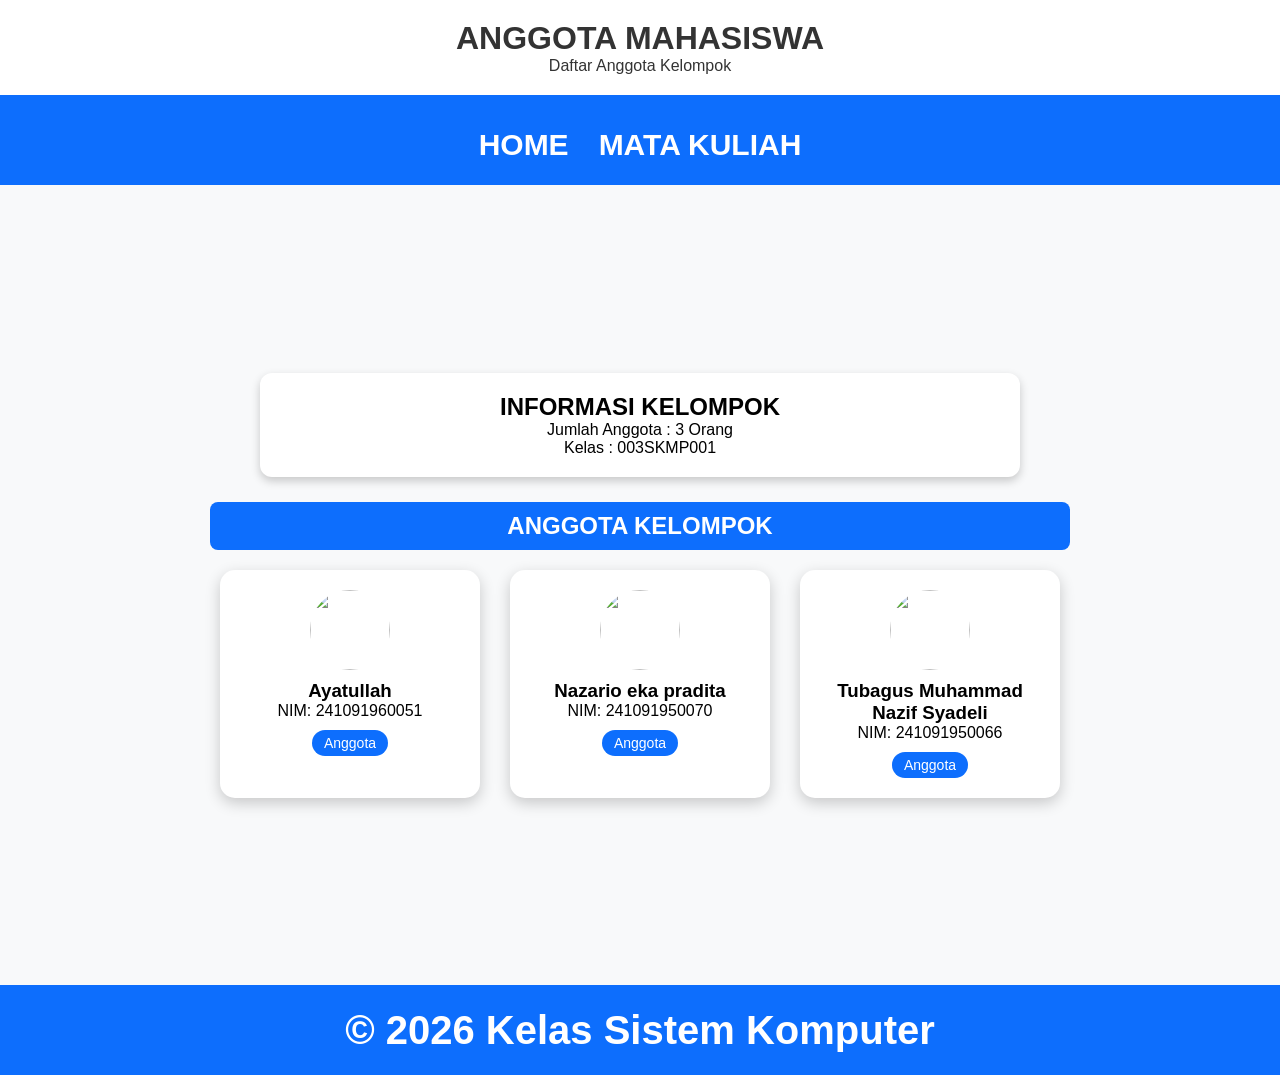
==== about.html @ 833d8615 "Add files via upload" ====
<html>
<head>
    <title>ANGGOTA MAHASISWA</title>
    <link rel="stylesheet" href="style.css" />
</head>

<body>

<div class="container">

    <!-- HEADER -->
    <div class="header">
        <h1>ANGGOTA MAHASISWA</h1>
        <p>Daftar Anggota Kelompok</p>
    </div>

    <!-- NAVBAR -->
    <div class="container-navbar">
        <ul class="ul-navbar">

            <li class="li-navbar">
                <a href="index.html" class="a-navbar">
                    HOME
                </a>
            </li>

            <li class="li-navbar">
                <a href="mk.html" class="a-navbar">
                    MATA KULIAH
                </a>
            </li>

        </ul>
    </div>

    <!-- CONTENT -->
    <div class="container-content">

        <!-- INFO KELAS -->
        <div class="info-card">
            <h2>INFORMASI KELOMPOK</h2>
            <p>Jumlah Anggota : 3 Orang</p>
            <p>Kelas : 003SKMP001</p>
        </div>

        <!-- JUDUL -->
        <h2 class="judul-tabel">
            ANGGOTA KELOMPOK
        </h2>

        <!-- CARD MAHASISWA -->
        <div class="card-container">

            <!-- ANGGOTA 1 -->
            <div class="card-mahasiswa">
                <img src="user.png" class="foto-mahasiswa">

                <h3>Ayatullah</h3>

                <p>NIM: 241091960051</p>

                <span class="badge">Anggota</span>
            </div>

            <!-- ANGGOTA 2 -->
            <div class="card-mahasiswa">
                <img src="user.png" class="foto-mahasiswa">

                <h3>Nazario eka pradita</h3>

                <p>NIM: 241091950070</p>

                <span class="badge">Anggota</span>
            </div>

            <!-- ANGGOTA 3 -->
            <div class="card-mahasiswa">
                <img src="user.png" class="foto-mahasiswa">

                <h3>Tubagus Muhammad Nazif Syadeli</h3>

                <p>NIM: 241091950066</p>

                <span class="badge">Anggota</span>
            </div>

        </div>

    </div>

    <!-- FOOTER -->
    <div class="container-footer">
        <h3 class="h1-footer">© 2026 Kelas Sistem Komputer</h3>
    </div>

</div>

</body>
</html>
---- style.css ----
*,
html{
    margin: 0;
    padding: 0;
}

/* HEADER */
.header {
    background-color: white;
    padding: 15px;
}

/* ISI HEADER */
.header-content {
    display: flex;
    align-items: center;
    justify-content: center;
    gap: 20px;
}

/* LOGO */
.logo {
    width: 70px;
    height: 70px;
}

/* TEKS HEADER */
.header-text h1 {
    margin: 0;
    font-size: 26px;
}

.header-text p {
    margin: 0;
    color: #555;
}

body {
    font-family: Arial, Helvetica, sans-serif;
    background: linear-gradient(to right, #4facfe, #00f2fe);
}

.header {
    text-align: center;
    background-color: #ffffff;
    color: #333;
    padding: 20px;
}

.container { 
    width: 100%;
 }


.container-navbar {
    background-color: #0d6efd;
    width: 100%;
    height: 10vh;
}

.ul-navbar {
    display: flex;
    height: 100px;
    justify-content: center;
    align-items: center;
}

.li-navbar {
    list-style-type: none;
    font-size: 30px;
    padding: 10px;
    margin : 5px;
    color: white;
}

.li-navbar:hover{
    background-color: #0056ab;
    transition: .2s ease-in-out;
    transition-delay: .1s;
    border-radius: 10px;

}

.a-navbar {
    color:white;
    text-decoration: none;
    font-weight: 800;
}

.container-content {
    background-color: #f8f9fa;
    display: flex;
    flex-direction: column; /* ini yang bikin judul di atas tabel */
    align-items: center;    /* supaya semua di tengah */
    padding: 40px;
    justify-content: center;
    min-height: 80vh;
    text-align: center;
    padding: 40px;
}

.a-content {
    background-color: white;
    color :black;
    text-decoration: none;
    font-size:  30px;
    width: 720px;
    height: 480px;
    display: flex;
    flex-direction: column;
    justify-content: space-evenly;
    align-items: center;
    border-radius: 80px;
    box-shadow: 10px -9px 5px 0px rgba(0,0,0,0.75);
-webkit-box-shadow: 10px -9px 5px 0px rgba(0,0,0,0.75);
-moz-box-shadow: 10px -9px 5px 0px rgba(0,0,0,0.75);
}

.img-content {
    width: 50%;
    height: 50%;
}

.container-footer {
    height: 10vh;
    background-color: #0d6efd;
    display: flex;
    justify-content: center;
    align-items: center;
}

.h1-footer {
    font-size : 40px;
    color: white;
    
}

.judul-tabel {
    text-align: center;
    margin-bottom: 20px;
    color: white;
    font-size: 24px;
    background-color:#0d6efd;
    padding: 10px;
    border-radius: 8px;

    width: 70%;
    margin-left: auto;
    margin-right: auto;
}

.table-mahasiswa {
    margin-left: auto;
    margin-right: auto;
    margin-top: 20px;
    border-collapse: collapse;
    width: 100%;
    background-color: white;
    font-size: 14px;
    
}

.table-mahasiswa th {
    background-color: black;
    color: white;
    padding: 10px;
    border: 1px solid black;
}

.table-mahasiswa td {
    padding: 8px;
    border: 1px solid black;
}

.table-mahasiswa tr:hover {
    background-color: #f2f2f2;
}

.table-wrapper {
    width: 100%;
    overflow-x: auto;
}

.card-container {
    display: flex;
    justify-content: center;
    gap: 30px;
    flex-wrap: wrap;
}

.card-mahasiswa {
    background-color: white;
    width: 220px;
    padding: 20px;

    border-radius: 15px;

    text-align: center;

    box-shadow: 0px 5px 15px rgba(0,0,0,0.2);

    transition: 0.3s;
}

.card-mahasiswa:hover {
    transform: translateY(-8px);
}

.foto-mahasiswa {
    width: 80px;
    height: 80px;

    border-radius: 50%;

    margin-bottom: 10px;
}

.badge {
    display: inline-block;

    margin-top: 10px;

    background-color: #0d6efd;
    color: white;

    padding: 5px 12px;

    border-radius: 20px;

    font-size: 14px;
}

.info-card {
    background-color: white;
    padding: 20px;
    margin-bottom: 25px;

    border-radius: 12px;

    box-shadow: 0px 4px 10px rgba(0,0,0,0.2);

    text-align: center;

    width: 60%;
}
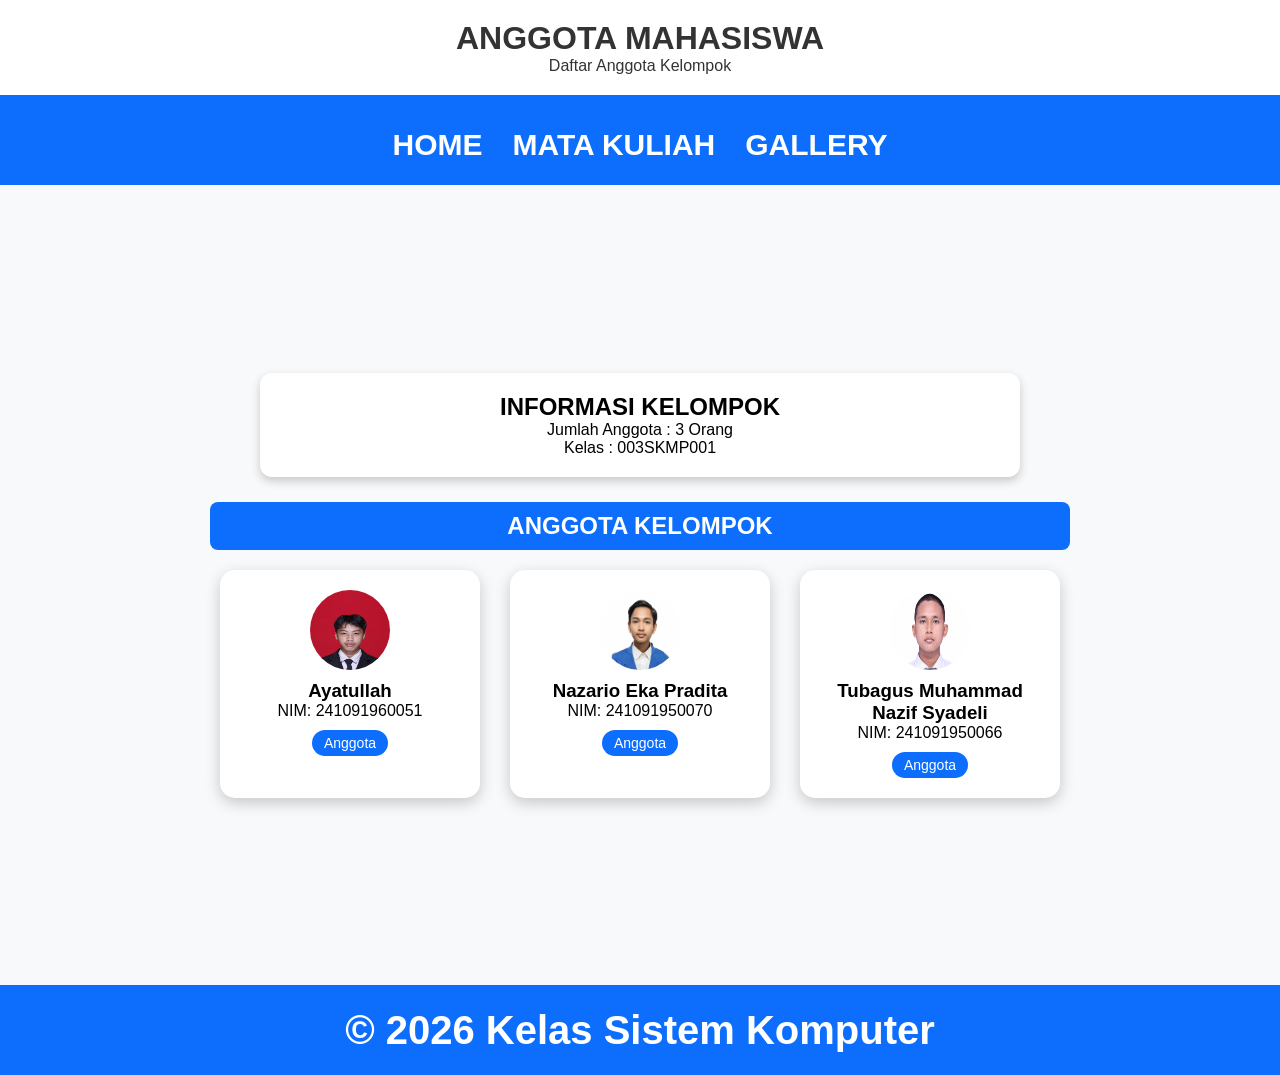
==== commit e4325ce8: "Add files via upload" ====
--- a/about.html
+++ b/about.html
@@ -30,6 +30,12 @@
                 </a>
             </li>
 
+            <li class="li-navbar">
+                <a href="gallery.html" class="a-navbar">
+                    GALLERY
+                </a>
+            </li>
+
         </ul>
     </div>
 
@@ -53,7 +59,7 @@
 
             <!-- ANGGOTA 1 -->
             <div class="card-mahasiswa">
-                <img src="user.png" class="foto-mahasiswa">
+                <img src="ay.jpeg" class="foto-mahasiswa">
 
                 <h3>Ayatullah</h3>
 
@@ -64,9 +70,9 @@
 
             <!-- ANGGOTA 2 -->
             <div class="card-mahasiswa">
-                <img src="user.png" class="foto-mahasiswa">
+                <img src="rio.PNG" class="foto-mahasiswa">
 
-                <h3>Nazario eka pradita</h3>
+                <h3>Nazario Eka Pradita</h3>
 
                 <p>NIM: 241091950070</p>
 
@@ -75,7 +81,7 @@
 
             <!-- ANGGOTA 3 -->
             <div class="card-mahasiswa">
-                <img src="user.png" class="foto-mahasiswa">
+                <img src="tb.jpeg" class="foto-mahasiswa">
 
                 <h3>Tubagus Muhammad Nazif Syadeli</h3>
 
--- a/style.css
+++ b/style.css
@@ -242,4 +242,52 @@
     text-align: center;
 
     width: 60%;
+}
+/* GALERI CONTAINER */
+.gallery-container {
+    display: flex;
+    justify-content: center;
+    gap: 30px;
+    flex-wrap: wrap;
+}
+
+/* CARD GALERI */
+.gallery-item {
+    background-color: white;
+    width: 250px;
+
+    border-radius: 12px;
+    overflow: hidden;
+
+    text-align: center;
+
+    box-shadow: 0px 5px 15px rgba(0,0,0,0.2);
+
+    transition: 0.3s;
+}
+
+/* GAMBAR */
+.gallery-item img {
+    width: 100%;
+    height: 180px;
+    object-fit: cover;
+}
+
+/* JUDUL SEMESTER */
+.judul-semester {
+    background-color: #0d6efd;
+    color: white;
+
+    padding: 10px;
+    margin: 0;
+}
+
+/* DESKRIPSI */
+.gallery-item p {
+    padding: 10px;
+}
+
+/* HOVER */
+.gallery-item:hover {
+    transform: translateY(-10px);
 }
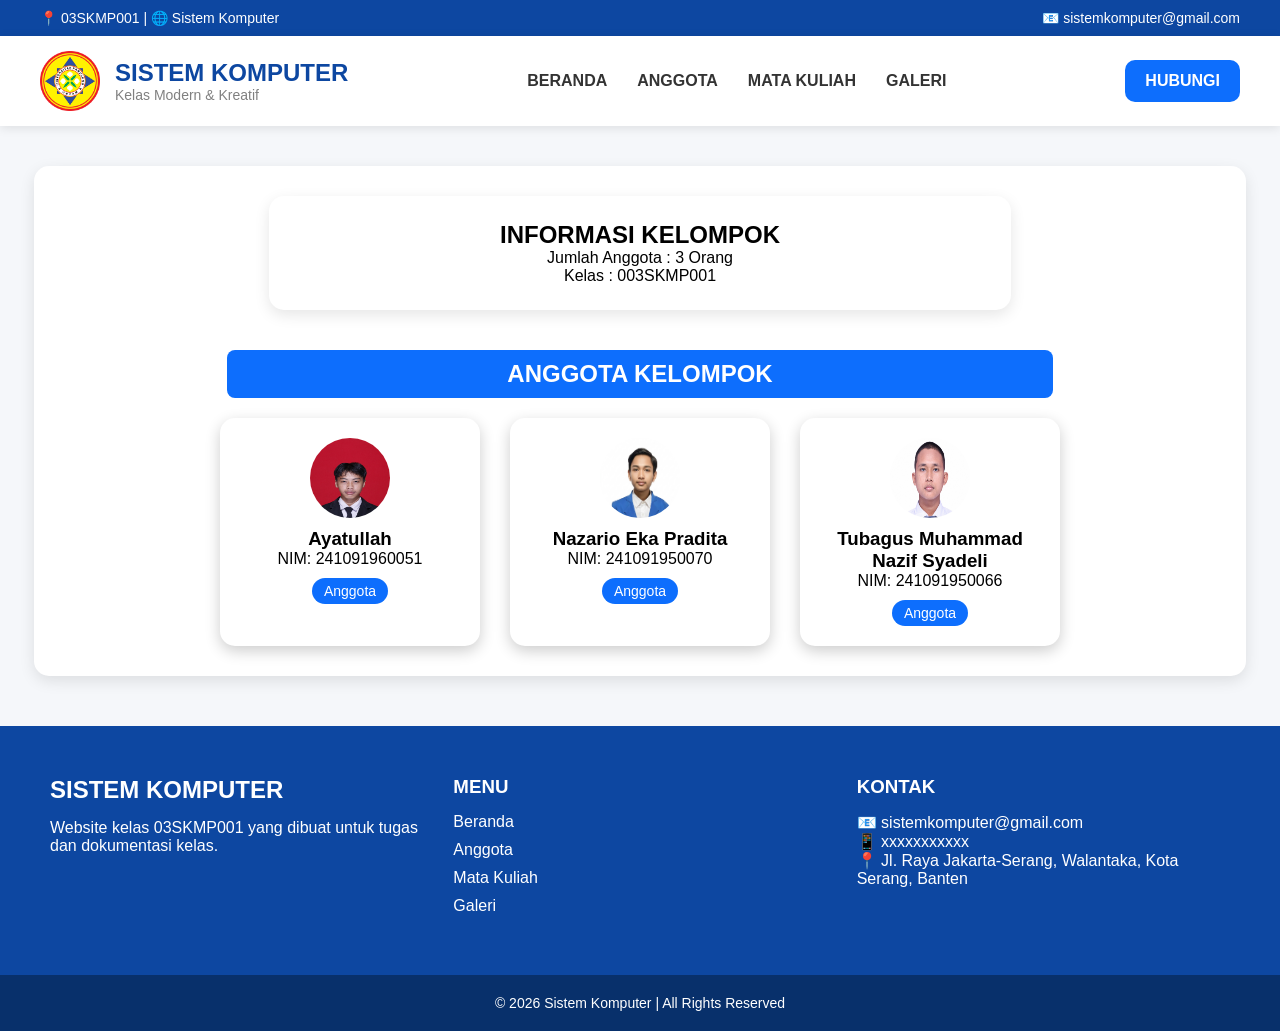
==== commit 5dce3c3b: "Add files via upload" ====
--- a/about.html
+++ b/about.html
@@ -8,39 +8,71 @@
 
 <div class="container">
 
-    <!-- HEADER -->
-    <div class="header">
-        <h1>ANGGOTA MAHASISWA</h1>
-        <p>Daftar Anggota Kelompok</p>
+   <!-- HEADER MODERN -->
+<div class="top-header">
+
+    <div class="top-header-kiri">
+
+        <p>
+            📍 03SKMP001 | 🌐 Sistem Komputer
+        </p>
+
     </div>
 
-    <!-- NAVBAR -->
-    <div class="container-navbar">
-        <ul class="ul-navbar">
+    <div class="top-header-kanan">
 
-            <li class="li-navbar">
-                <a href="index.html" class="a-navbar">
-                    HOME
-                </a>
-            </li>
+        <p>
+            📧 sistemkomputer@gmail.com
+        </p>
 
-            <li class="li-navbar">
-                <a href="mk.html" class="a-navbar">
-                    MATA KULIAH
-                </a>
-            </li>
-
-            <li class="li-navbar">
-                <a href="gallery.html" class="a-navbar">
-                    GALLERY
-                </a>
-            </li>
-
-        </ul>
     </div>
 
+</div>
+
+    <!-- NAVBAR MODERN -->
+<div class="navbar-modern">
+
+    <!-- LOGO -->
+    <div class="navbar-logo">
+
+        <img src="unpam.png" class="logo-navbar">
+
+        <div>
+            <h2>SISTEM KOMPUTER</h2>
+            <p>Kelas Modern & Kreatif</p>
+        </div>
+
+    </div>
+
+    <!-- MENU -->
+    <ul class="navbar-menu">
+
+        <li>
+            <a href="index.html">BERANDA</a>
+        </li>
+
+        <li>
+            <a href="about.html">ANGGOTA</a>
+        </li>
+
+        <li>
+            <a href="mk.html">MATA KULIAH</a>
+        </li>
+
+        <li>
+            <a href="gallery.html">GALERI</a>
+        </li>
+
+    </ul>
+
+    <!-- BUTTON -->
+    <a href="https://www.instagram.com/siskom001.25/" class="btn-navbar">
+        HUBUNGI
+    </a>
+
+</div>
     <!-- CONTENT -->
-    <div class="container-content">
+   <div class="content-box">
 
         <!-- INFO KELAS -->
         <div class="info-card">
@@ -94,9 +126,55 @@
 
     </div>
 
-    <!-- FOOTER -->
-    <div class="container-footer">
-        <h3 class="h1-footer">© 2026 Kelas Sistem Komputer</h3>
+<!-- FOOTER MODERN -->
+<div class="footer-modern">
+
+    <div class="footer-content">
+
+        <!-- KOLOM 1 -->
+        <div class="footer-section">
+
+            <h2>SISTEM KOMPUTER</h2>
+
+            <p>
+                Website kelas 03SKMP001
+                yang dibuat untuk tugas dan dokumentasi kelas.
+            </p>
+
+        </div>
+
+        <!-- KOLOM 2 -->
+        <div class="footer-section">
+
+            <h3>MENU</h3>
+
+            <a href="index.html">Beranda</a>
+            <a href="about.html">Anggota</a>
+            <a href="mk.html">Mata Kuliah</a>
+            <a href="gallery.html">Galeri</a>
+
+        </div>
+
+        <!-- KOLOM 3 -->
+        <div class="footer-section">
+
+            <h3>KONTAK</h3>
+
+            <p>📧 sistemkomputer@gmail.com</p>
+            <p>📱 xxxxxxxxxxx</p>
+            <p>📍 Jl. Raya Jakarta-Serang, Walantaka, Kota Serang, Banten</p>
+
+        </div>
+
+    </div>
+
+    <!-- COPYRIGHT -->
+    <div class="footer-bottom">
+
+        <p>
+            © 2026 Sistem Komputer | All Rights Reserved
+        </p>
+
     </div>
 
 </div>
--- a/style.css
+++ b/style.css
@@ -4,40 +4,15 @@
     padding: 0;
 }
 
-/* HEADER */
-.header {
-    background-color: white;
-    padding: 15px;
-}
-
-/* ISI HEADER */
-.header-content {
-    display: flex;
-    align-items: center;
-    justify-content: center;
-    gap: 20px;
-}
-
-/* LOGO */
-.logo {
-    width: 70px;
-    height: 70px;
-}
-
-/* TEKS HEADER */
-.header-text h1 {
+body {
+
+    font-family: Arial, Helvetica, sans-serif;
+
+    background-color: #f5f7fa;
+
     margin: 0;
-    font-size: 26px;
-}
-
-.header-text p {
-    margin: 0;
-    color: #555;
-}
-
-body {
-    font-family: Arial, Helvetica, sans-serif;
-    background: linear-gradient(to right, #4facfe, #00f2fe);
+
+    padding: 0;
 }
 
 .header {
@@ -60,9 +35,14 @@
 
 .ul-navbar {
     display: flex;
+
     height: 100px;
-    justify-content: center;
+
+    justify-content: flex-start;
+
     align-items: center;
+
+    padding-left: 30px;
 }
 
 .li-navbar {
@@ -121,20 +101,6 @@
     height: 50%;
 }
 
-.container-footer {
-    height: 10vh;
-    background-color: #0d6efd;
-    display: flex;
-    justify-content: center;
-    align-items: center;
-}
-
-.h1-footer {
-    font-size : 40px;
-    color: white;
-    
-}
-
 .judul-tabel {
     text-align: center;
     margin-bottom: 20px;
@@ -232,17 +198,20 @@
 
 .info-card {
     background-color: white;
-    padding: 20px;
-    margin-bottom: 25px;
-
-    border-radius: 12px;
-
-    box-shadow: 0px 4px 10px rgba(0,0,0,0.2);
-
-    text-align: center;
 
     width: 60%;
-}
+
+    margin: 0 auto 40px auto;
+
+    padding: 25px;
+
+    text-align: center;
+
+    border-radius: 15px;
+
+    box-shadow: 0px 5px 15px rgba(0,0,0,0.1);
+}
+
 /* GALERI CONTAINER */
 .gallery-container {
     display: flex;
@@ -252,7 +221,7 @@
 }
 
 /* CARD GALERI */
-.gallery-item {
+.gallery-card img {
     background-color: white;
     width: 250px;
 
@@ -290,4 +259,429 @@
 /* HOVER */
 .gallery-item:hover {
     transform: translateY(-10px);
+}
+
+/* HERO */
+.hero {
+    display: flex;
+
+    justify-content: space-between;
+
+    align-items: center;
+
+    padding: 50px;
+
+    background-color: #f8f9fa;
+
+    flex-wrap: wrap;
+}
+
+/* TEXT HERO */
+.hero-kiri {
+    width: 45%;
+}
+
+.hero-kiri h1 {
+    font-size: 45px;
+
+    color: #0d47a1;
+
+    margin-bottom: 20px;
+}
+
+.hero-kiri p {
+    font-size: 18px;
+
+    margin-bottom: 20px;
+}
+
+/* BUTTON */
+.btn-hero {
+    background-color: #0d6efd;
+
+    color: white;
+
+    padding: 12px 20px;
+
+    text-decoration: none;
+
+    border-radius: 8px;
+}
+
+/* GAMBAR */
+.hero-kanan {
+    width: 45%;
+}
+
+.img-hero {
+    width: 100%;
+
+    border-radius: 15px;
+}
+
+/* NAVBAR MODERN */
+.navbar-modern {
+
+    display: flex;
+
+    justify-content: space-between;
+
+    align-items: center;
+
+    padding: 15px 40px;
+
+    background-color: white;
+
+    box-shadow: 0px 2px 10px rgba(0,0,0,0.1);
+
+    position: sticky;
+
+    top: 0;
+
+    z-index: 1000;
+}
+
+/* LOGO */
+.navbar-logo {
+
+    display: flex;
+
+    align-items: center;
+
+    gap: 15px;
+}
+
+.logo-navbar {
+
+    width: 60px;
+
+    height: 60px;
+}
+
+.navbar-logo h2 {
+
+    margin: 0;
+
+    color: #0d47a1;
+}
+
+.navbar-logo p {
+
+    margin: 0;
+
+    color: gray;
+
+    font-size: 14px;
+}
+
+/* MENU */
+.navbar-menu {
+
+    display: flex;
+
+    gap: 30px;
+
+    list-style: none;
+}
+
+.navbar-menu a {
+
+    text-decoration: none;
+
+    color: #333;
+
+    font-weight: 600;
+
+    transition: 0.3s;
+}
+
+/* HOVER MENU */
+.navbar-menu a:hover {
+
+    color: #0d6efd;
+}
+
+/* BUTTON */
+.btn-navbar {
+
+    background-color: #0d6efd;
+
+    color: white;
+
+    text-decoration: none;
+
+    padding: 12px 20px;
+
+    border-radius: 10px;
+
+    font-weight: bold;
+
+    transition: 0.3s;
+}
+
+.btn-navbar:hover {
+
+    background-color: #084298;
+}
+
+@media (max-width: 768px) {
+
+    .navbar-modern {
+
+        flex-direction: column;
+
+        gap: 20px;
+    }
+
+    .navbar-menu {
+
+        flex-direction: column;
+
+        text-align: center;
+    }
+
+}
+
+/* ================= HEADER MODERN ================= */
+
+.top-header {
+
+    background-color: #0d47a1;
+
+    color: white;
+
+    padding: 10px 40px;
+
+    display: flex;
+
+    justify-content: space-between;
+
+    align-items: center;
+
+    font-size: 14px;
+}
+
+/* ================= FOOTER MODERN ================= */
+
+.footer-modern {
+
+    background-color: #0d47a1;
+
+    color: white;
+
+    margin-top: 50px;
+}
+
+/* ISI FOOTER */
+.footer-content {
+
+    display: grid;
+
+    grid-template-columns: repeat(auto-fit, minmax(250px, 1fr));
+
+    gap: 30px;
+
+    padding: 50px;
+}
+
+/* SECTION */
+.footer-section {
+
+    display: flex;
+
+    flex-direction: column;
+}
+
+/* JUDUL */
+.footer-section h2,
+.footer-section h3 {
+
+    margin-bottom: 15px;
+}
+
+/* LINK */
+.footer-section a {
+
+    text-decoration: none;
+
+    color: white;
+
+    margin-bottom: 10px;
+
+    transition: 0.3s;
+}
+
+/* HOVER LINK */
+.footer-section a:hover {
+
+    color: #90caf9;
+}
+
+/* COPYRIGHT */
+.footer-bottom {
+
+    text-align: center;
+
+    padding: 20px;
+
+    background-color: #08306b;
+
+    font-size: 14px;
+}
+
+@media (max-width: 768px) {
+
+    .top-header {
+
+        flex-direction: column;
+
+        gap: 10px;
+
+        text-align: center;
+    }
+
+    .footer-content {
+
+        text-align: center;
+    }
+
+}
+
+.content-box {
+
+    background-color: white;
+
+    padding: 30px;
+
+    border-radius: 15px;
+
+    box-shadow: 0px 5px 15px rgba(0,0,0,0.1);
+
+    width: 90%;
+
+    margin: 40px auto;
+}
+
+/* VIDEO GALERI */
+.video-gallery {
+
+    width: 100%;
+
+    border-radius: 15px;
+
+    margin-bottom: 15px;
+}
+
+/* ================= GALLERY ================= */
+
+.gallery-container {
+
+    display: grid;
+
+    grid-template-columns: repeat(auto-fit, minmax(280px, 1fr));
+
+    gap: 30px;
+
+    margin-top: 40px;
+}
+
+/* CARD */
+.gallery-card {
+
+    background-color: white;
+
+    border-radius: 20px;
+
+    overflow: hidden;
+
+    box-shadow: 0px 5px 15px rgba(0,0,0,0.1);
+
+    transition: 0.3s;
+
+    text-align: center;
+}
+
+/* HOVER */
+.gallery-card:hover {
+
+    transform: translateY(-10px);
+}
+
+/* GAMBAR */
+.gallery-img {
+
+    width: 100%;
+
+    height: 250px;
+
+    object-fit: cover;
+}
+
+/* VIDEO */
+.gallery-video {
+
+    width: 100%;
+
+    height: 250px;
+
+    object-fit: cover;
+}
+
+/* JUDUL */
+.gallery-card h3 {
+
+    padding: 20px;
+
+    font-size: 22px;
+
+    color: #0d47a1;
+}
+
+/* ================= VIDEO BESAR ================= */
+
+.video-card {
+
+    margin-top: 50px;
+
+    background-color: white;
+
+    padding: 20px;
+
+    border-radius: 20px;
+
+    box-shadow: 0px 5px 15px rgba(0,0,0,0.1);
+
+    text-align: center;
+}
+
+/* VIDEO */
+.video-besar {
+
+    width: 100%;
+
+    max-height: 600px;
+
+    border-radius: 15px;
+
+    object-fit: cover;
+}
+
+/* JUDUL VIDEO */
+.video-card h2 {
+
+    margin-top: 20px;
+
+    color: #0d47a1;
+
+    font-size: 32px;
+}
+
+/* DESKRIPSI */
+.video-card p {
+
+    color: #555;
+
+    margin-top: 10px;
+
+    font-size: 18px;
 }
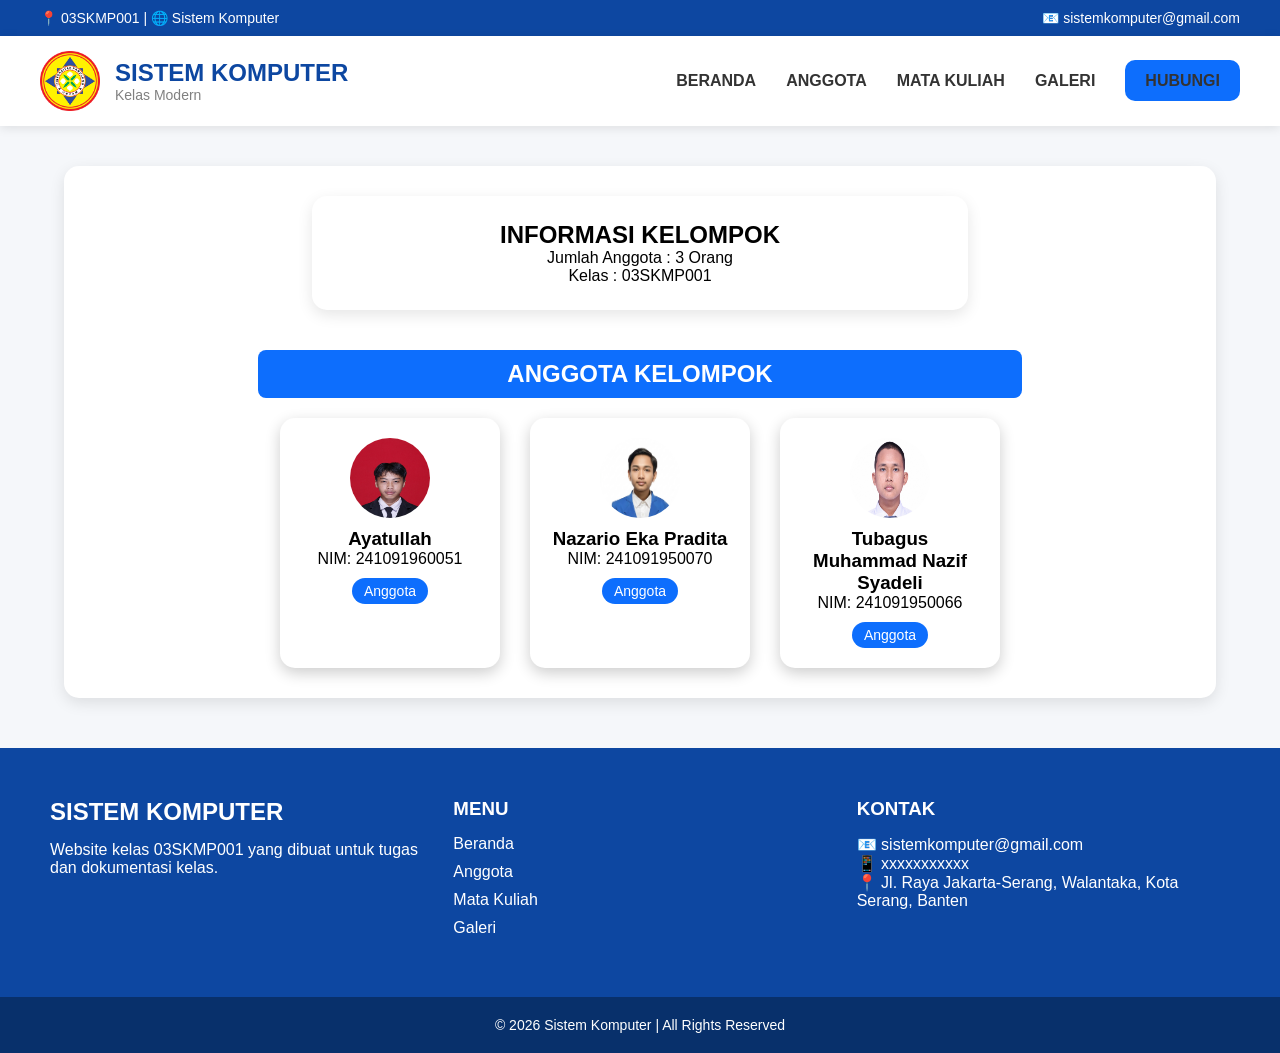
==== commit 08a96bb0: "Add files via upload" ====
--- a/about.html
+++ b/about.html
@@ -1,5 +1,6 @@
 <html>
 <head>
+    <meta name="viewport" content="width=device-width, initial-scale=1.0">
     <title>ANGGOTA MAHASISWA</title>
     <link rel="stylesheet" href="style.css" />
 </head>
@@ -29,7 +30,7 @@
 
 </div>
 
-    <!-- NAVBAR MODERN -->
+ <!-- -- NAVBAR MODERN -->
 <div class="navbar-modern">
 
     <!-- LOGO -->
@@ -39,36 +40,30 @@
 
         <div>
             <h2>SISTEM KOMPUTER</h2>
-            <p>Kelas Modern & Kreatif</p>
+            <p>Kelas Modern</p>
         </div>
 
     </div>
 
+    <!-- TOMBOL HAMBURGER -->
+    <div class="hamburger" onclick="toggleMenu()">
+        ☰
+    </div>
+
     <!-- MENU -->
-    <ul class="navbar-menu">
+    <ul class="navbar-menu" id="navbarMenu">
 
+        <li><a href="index.html">BERANDA</a></li>
+        <li><a href="about.html">ANGGOTA</a></li>
+        <li><a href="mk.html">MATA KULIAH</a></li>
+        <li><a href="gallery.html">GALERI</a></li>
         <li>
-            <a href="index.html">BERANDA</a>
-        </li>
-
-        <li>
-            <a href="about.html">ANGGOTA</a>
-        </li>
-
-        <li>
-            <a href="mk.html">MATA KULIAH</a>
-        </li>
-
-        <li>
-            <a href="gallery.html">GALERI</a>
+            <a href="https://www.instagram.com/siskom001.25/" class="btn-navbar">
+                HUBUNGI
+            </a>
         </li>
 
     </ul>
-
-    <!-- BUTTON -->
-    <a href="https://www.instagram.com/siskom001.25/" class="btn-navbar">
-        HUBUNGI
-    </a>
 
 </div>
     <!-- CONTENT -->
@@ -78,7 +73,7 @@
         <div class="info-card">
             <h2>INFORMASI KELOMPOK</h2>
             <p>Jumlah Anggota : 3 Orang</p>
-            <p>Kelas : 003SKMP001</p>
+            <p>Kelas : 03SKMP001</p>
         </div>
 
         <!-- JUDUL -->
@@ -179,5 +174,15 @@
 
 </div>
 
+<!-- JAVASCRIPT HAMBURGER -->
+<script>
+
+function toggleMenu() {
+    document.getElementById("navbarMenu").classList.toggle("active");
+}
+
+</script>
+
+
 </body>
 </html>
--- a/style.css
+++ b/style.css
@@ -1,17 +1,18 @@
-*,
-html{
+*{
     margin: 0;
     padding: 0;
+    box-sizing: border-box;
+}
+html, body{
+    width: 100%;
+    overflow-x: hidden;
 }
 
 body {
 
     font-family: Arial, Helvetica, sans-serif;
-
     background-color: #f5f7fa;
-
     margin: 0;
-
     padding: 0;
 }
 
@@ -30,7 +31,7 @@
 .container-navbar {
     background-color: #0d6efd;
     width: 100%;
-    height: 10vh;
+    height: auto;
 }
 
 .ul-navbar {
@@ -214,11 +215,14 @@
 
 /* GALERI CONTAINER */
 .gallery-container {
-    display: flex;
-    justify-content: center;
+
+    display: grid;
+
+    grid-template-columns: repeat(auto-fit, minmax(280px, 1fr));
+
     gap: 30px;
-    flex-wrap: wrap;
-}
+}
+
 
 /* CARD GALERI */
 .gallery-card img {
@@ -264,15 +268,10 @@
 /* HERO */
 .hero {
     display: flex;
-
     justify-content: space-between;
-
     align-items: center;
-
     padding: 50px;
-
     background-color: #f8f9fa;
-
     flex-wrap: wrap;
 }
 
@@ -282,7 +281,7 @@
 }
 
 .hero-kiri h1 {
-    font-size: 45px;
+    font-size: clamp(32px, 6vw, 45px);
 
     color: #0d47a1;
 
@@ -464,11 +463,8 @@
 /* ================= FOOTER MODERN ================= */
 
 .footer-modern {
-
     background-color: #0d47a1;
-
     color: white;
-
     margin-top: 50px;
 }
 
@@ -596,9 +592,9 @@
 
     box-shadow: 0px 5px 15px rgba(0,0,0,0.1);
 
+    text-align: center;
+
     transition: 0.3s;
-
-    text-align: center;
 }
 
 /* HOVER */
@@ -639,9 +635,9 @@
 
 /* ================= VIDEO BESAR ================= */
 
-.video-card {
-
-    margin-top: 50px;
+    .video-card {
+
+    margin-bottom: 50px;
 
     background-color: white;
 
@@ -652,7 +648,8 @@
     box-shadow: 0px 5px 15px rgba(0,0,0,0.1);
 
     text-align: center;
-}
+    }
+
 
 /* VIDEO */
 .video-besar {
@@ -661,7 +658,7 @@
 
     max-height: 600px;
 
-    border-radius: 15px;
+    border-radius: 20px;
 
     object-fit: cover;
 }
@@ -672,10 +669,7 @@
     margin-top: 20px;
 
     color: #0d47a1;
-
-    font-size: 32px;
-}
-
+}
 /* DESKRIPSI */
 .video-card p {
 
@@ -684,4 +678,316 @@
     margin-top: 10px;
 
     font-size: 18px;
+}
+
+/* ================= HAMBURGER MENU ================= */
+
+.hamburger{
+    display: none;
+    font-size: 32px;
+    cursor: pointer;
+    color: #0d47a1;
+}
+
+/* MOBILE */
+@media screen and (max-width: 768px){
+
+    .navbar-modern{
+        flex-direction: row;
+        justify-content: space-between;
+        align-items: center;
+        padding: 15px 20px;
+        position: relative;
+    }
+
+    .hamburger{
+        display: block;
+    }
+
+    .navbar-menu{
+        display: none;
+        flex-direction: column;
+        position: absolute;
+        top: 100%;
+        right: 0;
+        width: 100%;
+        background-color: white;
+        padding: 20px 0;
+        box-shadow: 0px 5px 10px rgba(0,0,0,0.1);
+        gap: 20px;
+        text-align: center;
+    }
+
+    .navbar-menu.active{
+        display: flex;
+    }
+
+    .navbar-menu li{
+        list-style: none;
+    }
+
+    .navbar-menu a{
+        font-size: 18px;
+    }
+
+}
+
+/* ================= RESPONSIVE MOBILE ================= */
+
+@media screen and (max-width: 768px) {
+
+    /* HEADER */
+    .top-header{
+        flex-direction: column;
+        text-align: center;
+        padding: 10px;
+        font-size: 12px;
+    }
+
+    /* NAVBAR */
+
+    .navbar-modern{
+        display: flex;
+        flex-direction: row;
+        justify-content: space-between;
+        align-items: center;
+        padding: 15px 20px;
+        position: relative;
+    }
+
+    .navbar-menu.active{
+        display: flex;
+    }
+
+    .navbar {
+        flex-direction: column;
+        padding: 20px;
+    }
+
+    .nav-menu {
+
+        flex-direction: column;
+        gap: 15px;
+        margin-top: 20px;
+    }
+    
+    /* LOGO */
+     .navbar-logo{
+        display: flex;
+        flex-direction: row;
+        align-items: center;
+        gap: 10px;
+     }
+
+    .logo-navbar{
+        width: 70px;
+        height: 70px;   
+    }
+
+   .navbar-logo h2{
+        font-size: 18px;
+        margin: 0;
+    }
+
+      .navbar-logo p{
+        font-size: 13px;
+        margin: 0;
+    }
+
+
+    .logo-navbar{
+        width: 55px;
+        height: 55px;
+    }
+
+    /* MENU */
+     .navbar-menu{
+        display: none;
+        flex-direction: column;
+        position: absolute;
+        top: 100%;
+        left: 0;
+        width: 100%;
+        background-color: white;
+        padding: 20px 0;
+        text-align: center;
+        gap: 20px;
+        box-shadow: 0px 5px 10px rgba(0,0,0,0.1);
+    }
+
+    .navbar-menu li{
+        list-style: none;
+    }
+
+    .navbar-menu a{
+        font-size: 18px;
+    }
+
+    /* BUTTON */
+    .btn-navbar{
+        padding: 10px 20px;
+        font-size: 16px;
+    }
+
+    /* HERO */
+    .hero {
+
+        flex-direction: column;
+        text-align: center;
+        padding: 20px;
+    }
+
+    .hero-kiri,.hero-kanan{
+        width: 100%;
+    }
+
+    .hero-kiri h1{
+        font-size: 38px;
+        line-height: 1.2;
+    }
+
+    .hero-kiri p{
+        font-size: 18px;
+    }
+
+    .hero-text h1 {
+        font-size: 40px;
+    }
+
+    .hero-text p {
+        font-size: 18px;
+    }
+
+    .hero-image img {
+        width: 100%;
+        margin-top: 30px;
+    }
+
+    /* INFORMASI KELOMPOK */
+    .info-kelompok {
+
+        width: 100%;
+
+        padding: 20px;
+
+        font-size: 14px;
+    }
+
+    /* CONTENT */
+    .content-box {
+        width: 100%;
+        max-width: 100%;
+        padding: 20px;
+        overflow-x: auto;
+    }
+
+    /* CARD ANGGOTA */
+    .anggota-container {
+
+        display: flex;
+
+        flex-direction: column;
+
+        align-items: center;
+
+        gap: 25px;
+    }
+
+    .anggota-card:hover {
+
+    transform: translateY(-5px);
+    }
+    
+    .anggota-card {
+        width: 90%;
+        padding: 20px;
+    }
+
+    .anggota-card img {
+
+        width: 120px;
+
+        height: 120px;
+
+        object-fit: cover;
+    }
+
+     .anggota-card h2 {
+
+        font-size: 22px;
+    }
+
+    .anggota-card p {
+
+        font-size: 15px;
+    }
+
+    /* JUDUL */
+    .judul-tabel {
+        width: 100%;
+        font-size: 22px;
+    }
+
+
+
+    .card-container{
+        flex-direction: column;
+        align-items: center;
+    }
+
+    .card-mahasiswa{
+        width: 85;
+    }
+
+    /* GAMBAR */
+    .img-hero{
+        width: 100%;
+        margin-top: 20px;
+    }
+
+    /* GALLERY */
+    .gallery-container {
+
+        grid-template-columns: 1fr;
+    }
+
+    /* VIDEO */
+    .video-besar {
+
+        max-height: 250px;
+    }
+
+    /* TABEL */
+    .table-wrapper{
+        width: 100%;
+        overflow-x: auto;
+        -webkit-overflow-scrolling: touch;
+    }
+
+    .table-mahasiswa {
+        min-width: 1000px;
+        border-collapse: collapse;
+    }
+
+    .table-scroll{
+        width: 100%;
+        overflow-x: auto;
+        white-space: nowrap;
+    }
+
+
+    /* FOOTER */
+    .footer-content {
+        grid-template-columns: 1fr;
+        text-align: center;
+        padding: 30px 20px;
+    }
+
+        /* HAMBURGER */
+    .hamburger{
+        display: block;
+        font-size: 35px;
+        cursor: pointer;
+        color: #0d47a1;
+    }
 }
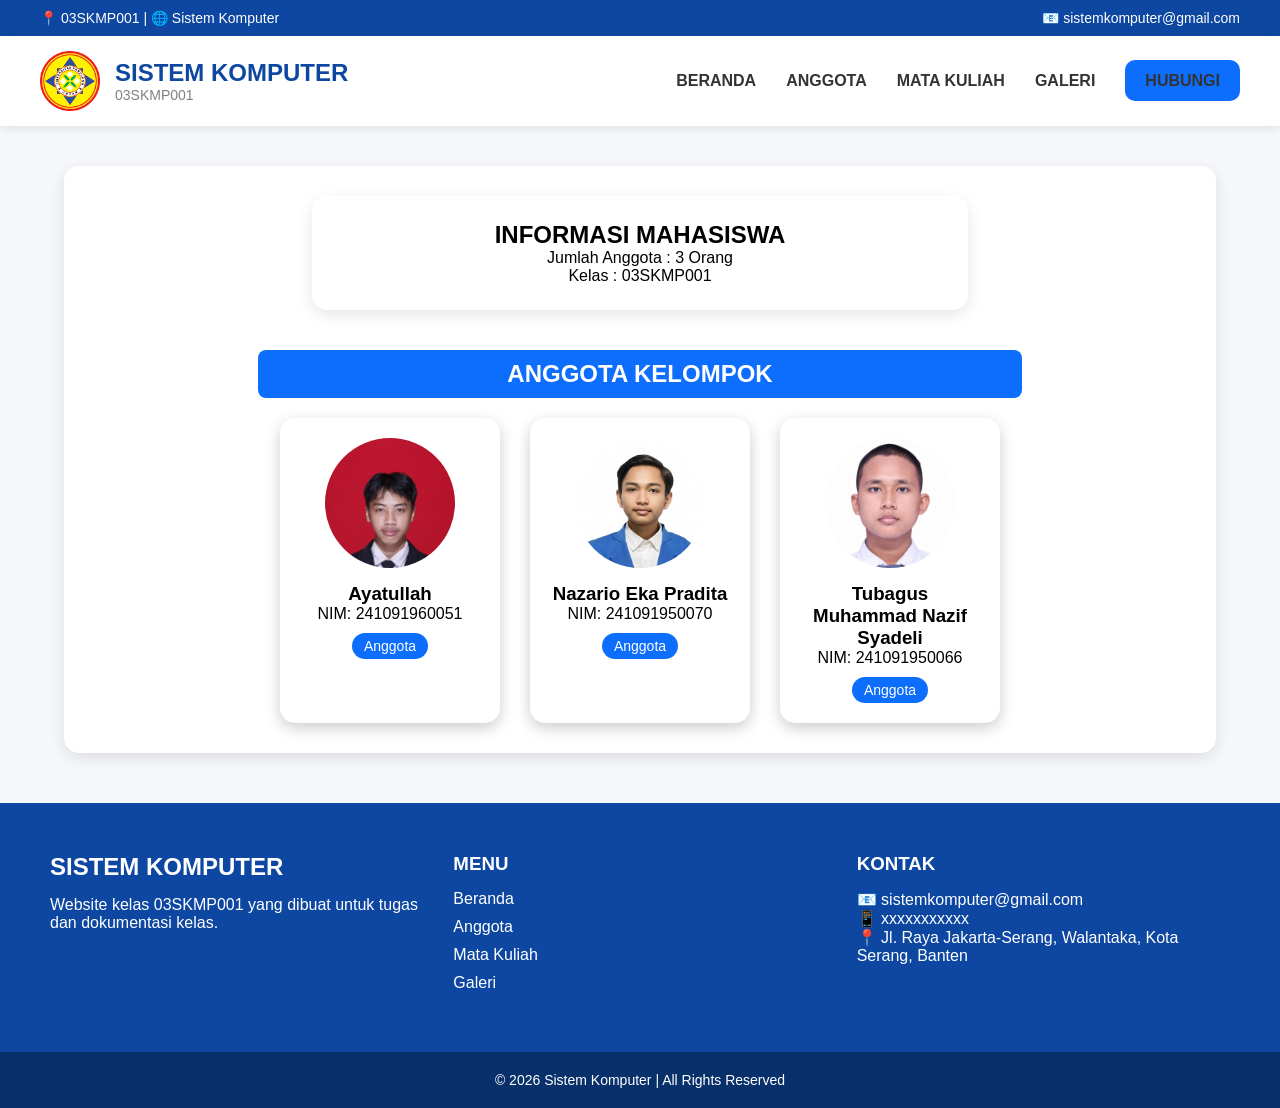
==== commit 22534f36: "Add files via upload" ====
--- a/about.html
+++ b/about.html
@@ -40,7 +40,7 @@
 
         <div>
             <h2>SISTEM KOMPUTER</h2>
-            <p>Kelas Modern</p>
+            <p>03SKMP001</p>
         </div>
 
     </div>
@@ -71,7 +71,7 @@
 
         <!-- INFO KELAS -->
         <div class="info-card">
-            <h2>INFORMASI KELOMPOK</h2>
+            <h2>INFORMASI MAHASISWA</h2>
             <p>Jumlah Anggota : 3 Orang</p>
             <p>Kelas : 03SKMP001</p>
         </div>
--- a/style.css
+++ b/style.css
@@ -174,13 +174,17 @@
 }
 
 .foto-mahasiswa {
-    width: 80px;
-    height: 80px;
+
+    width: 130px;
+
+    height: 130px;
 
     border-radius: 50%;
 
-    margin-bottom: 10px;
-}
+    object-fit: cover;
+
+    margin-bottom: 15px;
+    }
 
 .badge {
     display: inline-block;
@@ -882,39 +886,62 @@
     }
 
     /* CARD ANGGOTA */
+    .foto-mahasiswa {
+
+    width: 120px;
+
+    height: 120px;
+    }
+
+    .card-mahasiswa h3 {
+
+    font-size: 28px;
+
+    line-height: 1.3;
+    }
+
     .anggota-container {
 
-        display: flex;
+        display: flex ;
 
         flex-direction: column;
 
-        align-items: center;
+        align-items: center ;
 
         gap: 25px;
     }
 
     .anggota-card:hover {
-
     transform: translateY(-5px);
     }
-    
+
     .anggota-card {
-        width: 90%;
-        padding: 20px;
+    width: 85% ;
+    max-width: 320px ;
+    padding: 25px 20px ;
+    border-radius: 20px ;
+    text-align: center;
+    box-shadow: 0px 5px 15px rgba(0,0,0,0.1);
     }
 
     .anggota-card img {
 
-        width: 120px;
-
-        height: 120px;
-
-        object-fit: cover;
-    }
-
+    width: 120px ;
+
+    height: 120px ;
+
+    border-radius: 50%;
+
+    object-fit: cover ;
+
+    margin-bottom: 15px;
+
+    border: 4px solid #0d6efd;
+}
      .anggota-card h2 {
 
-        font-size: 22px;
+        font-size: 22px ;
+        line-height: 1.3;
     }
 
     .anggota-card p {
@@ -936,7 +963,10 @@
     }
 
     .card-mahasiswa{
-        width: 85;
+
+    width: 90%;
+
+    max-width: 320px;
     }
 
     /* GAMBAR */
